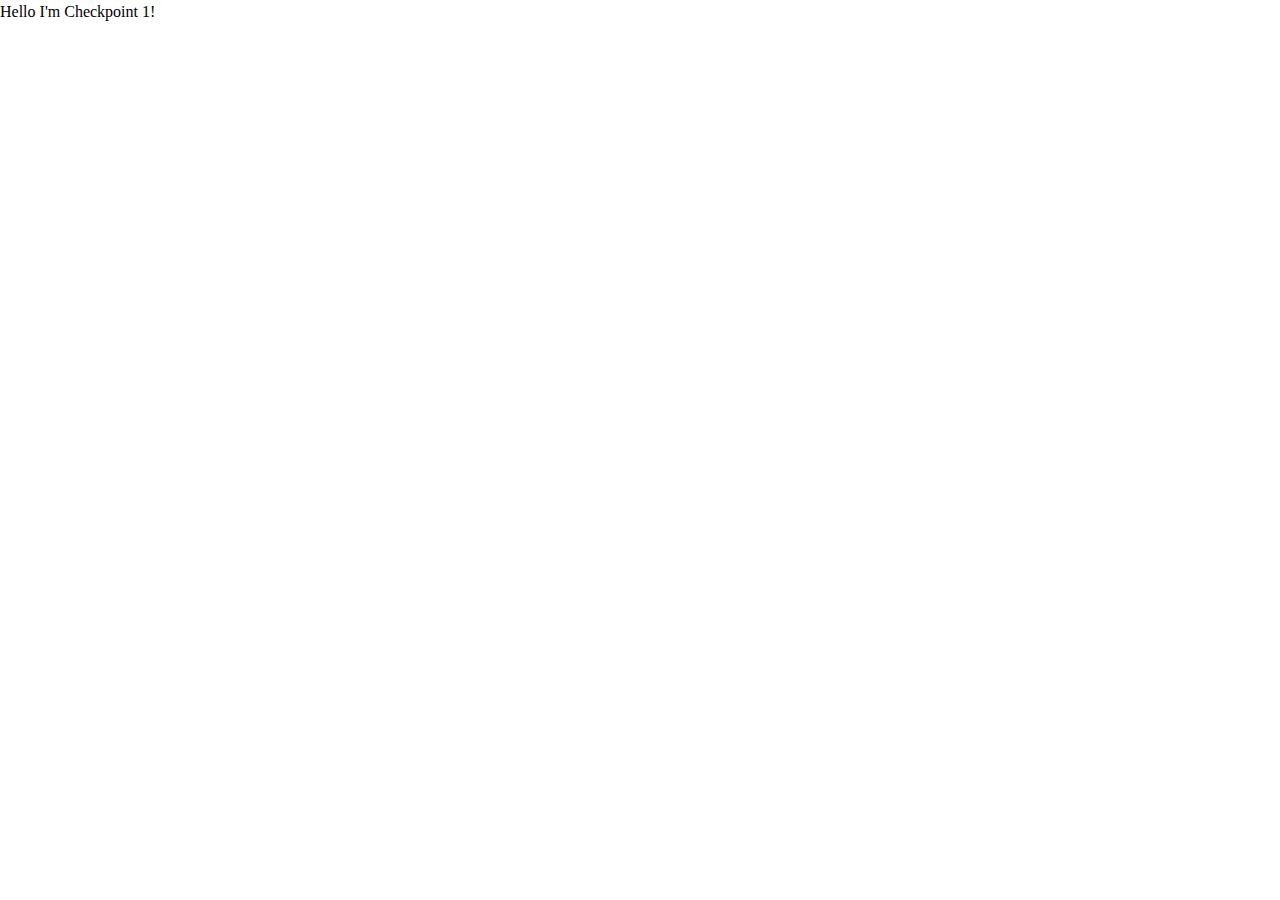
==== about.html @ 351b257d "added adout branch" ====
<!DOCTYPE html>
<html lang="en">
<head>
    <meta charset="UTF-8">
    <meta http-equiv="X-UA-Compatible" content="IE=edge">
    <meta name="viewport" content="width=device-width, initial-scale=1.0">
    <title>Hair Salon Checkpoint</title>
    <link rel="stylesheet" href="./reset.css">
    <link rel="stylesheet" href="./about.css">
</head>
<body>
    Hello I'm Checkpoint 1!
</body>
</html>
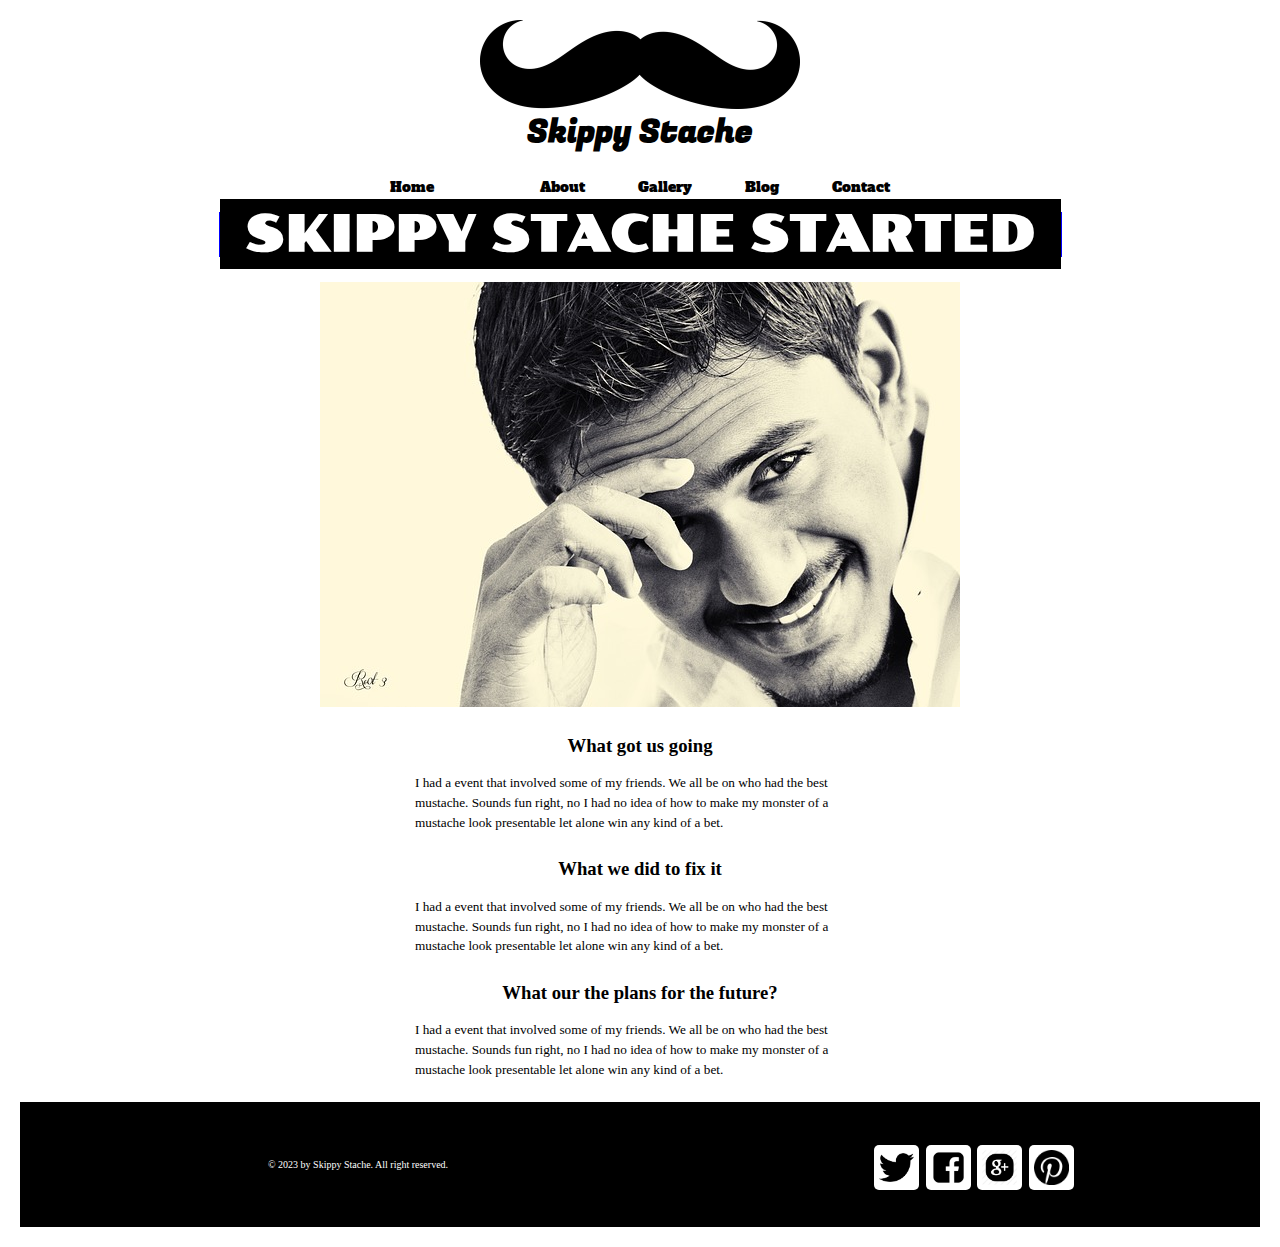
==== commit 0acb058a: "save progress" ====
--- a/about.html
+++ b/about.html
@@ -5,10 +5,84 @@
     <meta http-equiv="X-UA-Compatible" content="IE=edge">
     <meta name="viewport" content="width=device-width, initial-scale=1.0">
     <title>Hair Salon Checkpoint</title>
+    
+    <link rel="preconnect" href="https://fonts.gstatic.com">
+    <link href="https://fonts.googleapis.com/css2?family=Alfa+Slab+One&display=swap" rel="stylesheet">
+    <link rel="preconnect" href="https://fonts.gstatic.com">
+    <link href="https://fonts.googleapis.com/css2?family=Fugaz+One&display=swap" rel="stylesheet">
     <link rel="stylesheet" href="./reset.css">
     <link rel="stylesheet" href="./about.css">
+    <link rel="preconnect" href="https://fonts.gstatic.com">
+<link href="https://fonts.googleapis.com/css2?family=Poller+One&display=swap" rel="stylesheet">
 </head>
 <body>
-    Hello I'm Checkpoint 1!
+    <div class="wrapper">
+            <header>        
+                <div class="heading">
+                    <div class="mustacheSilhouette">
+                        <img src="mustache-712591_640.png" alt="image of a mustache">
+                    </div> 
+                    <div class="companyName"> 
+                        <h1>Skippy Stache</h1>
+                    </div>
+                </div>
+                <nav>
+                    <ul>
+                        <li><a class="navButton" href="index.html">Home</li>
+                        <li><a class="navButton" href="about.html">About</a></li>
+                        <li><a class="navButton" href="gallery.html">Gallery</a></li>
+                        <li><a class="navButton" href="blog.html">Blog</a></li>
+                        <li><a class="navButton" href="contact.html">Contact</a></li>
+                    </ul>
+                </nav>
+            </header>
+            
+            <section class="titleBlock">
+                <div class="title">
+                    <h1><span>SKIPPY STACHE STARTED</span></h1>
+                </div>      
+            </section>
+                <div class="tinkingImage">
+                    <div class="pic">
+                     <img src="./images/manThinking.jpg" alt="Image of guy thinking" width="640px" height="425px">
+                    </div>  
+                </div>
+
+            <section>
+                <article>
+                    <h3>What got us going</h3>
+                    <h5>I had a event that involved some of my friends.  We all be on who had the best mustache.  Sounds fun right, no I had no idea of how to make my monster of a mustache look presentable let alone win any kind of a bet.</h5> 
+                </article>
+            </section>
+            <section>
+                <article>
+                    <h3>What we did to fix it</h3>
+                    <h5>I had a event that involved some of my friends.  We all be on who had the best mustache.  Sounds fun right, no I had no idea of how to make my monster of a mustache look presentable let alone win any kind of a bet.</h5>    
+                </article>
+            </section>
+            <section>
+                <article>
+                    <h3>What our the plans for the future?</h3>
+                    <h5>I had a event that involved some of my friends.  We all be on who had the best mustache.  Sounds fun right, no I had no idea of how to make my monster of a mustache look presentable let alone win any kind of a bet.</h5> 
+                </article>
+            </section>
+            <footer>
+                <div class="copyright">
+                    <p>© 2023 by Skippy Stache. All right reserved.</p>
+                </div>
+                <div class="socialMedia">
+                    <ul >
+                        <li class="socialBox"><a href="socialMedia.html"><img src="twitter.png" alt="twitter"height="35px" width="35px"></li></a>
+                        <li class="socialBox"><a href="socialMedia.html"><img src="facebook.png" alt="twitter"height="35px" width="35px"></li></a>
+                        <li class="socialBox"><a href="socialMedia.html"><img src="googleplus.png" alt="twitter"height="35px" width="35px"></li></a>
+                        <li class="socialBox"><a href="socialMedia.html"><img src="pintrest.png" alt="twitter"height="35px" width="35px"></li></a>
+                    </ul>
+                </div>
+            </footer>
+    </div>
+        
 </body>
-</html>+</html>
+
+<!-- <button>Bood An Appointment</button> -->
+<!-- <li><i class="fab fa-facebook-square"></i></li> -->--- a/about.css
+++ b/about.css
@@ -0,0 +1,148 @@
+.wrapper {
+    /* border: 1px solid black; */
+    height: 100%;
+    width: 100%;
+    padding: 20px;
+}
+
+header {
+    display: flex;
+    /* border: 1px solid red; */
+    flex-direction: column;
+    align-items: center;
+    
+}
+.heading {
+    display: flex;
+    justify-content: center;
+    flex-direction: column;
+}
+
+.mustacheSilhouette {
+    display: flex;
+    justify-content: center;
+    width: 320px;
+
+}
+.companyName {
+    font-family: 'Fugaz One', cursive;
+    display: flex;
+    justify-content: center;
+
+
+}
+ul {
+    font-family: 'Alfa Slab One', cursive;
+    width: 500px;
+    height: auto;
+    display: flex;
+    list-style-type: none;
+    align-items: center;
+    justify-content: space-between;
+    padding: 0;
+    margin-top: 20px;
+    font-size: 14px;
+       
+}
+.navButton {
+    text-decoration: none;
+    color: black;
+}
+
+.titleBlock {
+    display: flex;
+    justify-content: center;
+    flex-wrap: nowrap;
+
+}
+
+.title {
+    border: 1px solid blue;
+    font-family: 'Poller One', cursive;
+    font-size: 25px;
+    display: flex;
+    justify-content: center;
+    align-items: center;
+    height: 45px;
+    /* width: 575px; */
+    color: white;
+}
+h1>span {
+    background-color: black;
+    padding: 5px 25px;
+    
+}
+.thinkingImage {
+    display: flex;
+    justify-content: center;
+    flex-direction: column;
+    width: 650;
+
+}
+.pic {
+    
+    display: flex;
+    justify-content: center;
+    margin-top: 25px;
+    margin-bottom: 25px;
+
+   
+}
+section {
+    display: flex;
+    justify-content: center;
+}
+h5 {
+    font-weight: 400;
+}
+article {
+    display: flex;
+    flex-direction: column;
+    align-items: center;
+    width: 450px;
+}
+
+
+footer {
+    /* border: 1px solid red; */
+    width: 100%;
+    height: 125px;
+    display: flex;
+    align-items: center;
+    background-color: black;
+   
+}
+
+.copyright {
+    /* border: 1px solid yellowgreen; */
+    display: flex;
+    align-items: center;
+    width: 100%;
+    height: 45px;
+    width: auto;
+    margin-left: 20%;
+    font-size: 10px;
+    color: white;
+
+}
+
+.socialMedia {
+    /* border: 1px solid gold; */
+    display: flex;
+    align-items: center;
+    height: 45px;
+    width: 200px;
+    margin-left: auto;
+    margin-right: 15%;
+    color: white;
+}
+.socialBox {
+    display: flex;
+    justify-content: center;
+    align-items: center;
+    /* border: 2px solid blue; */
+    height: 45px;
+    width: 45px;
+    background-color: white;
+    border-radius: 5px;
+}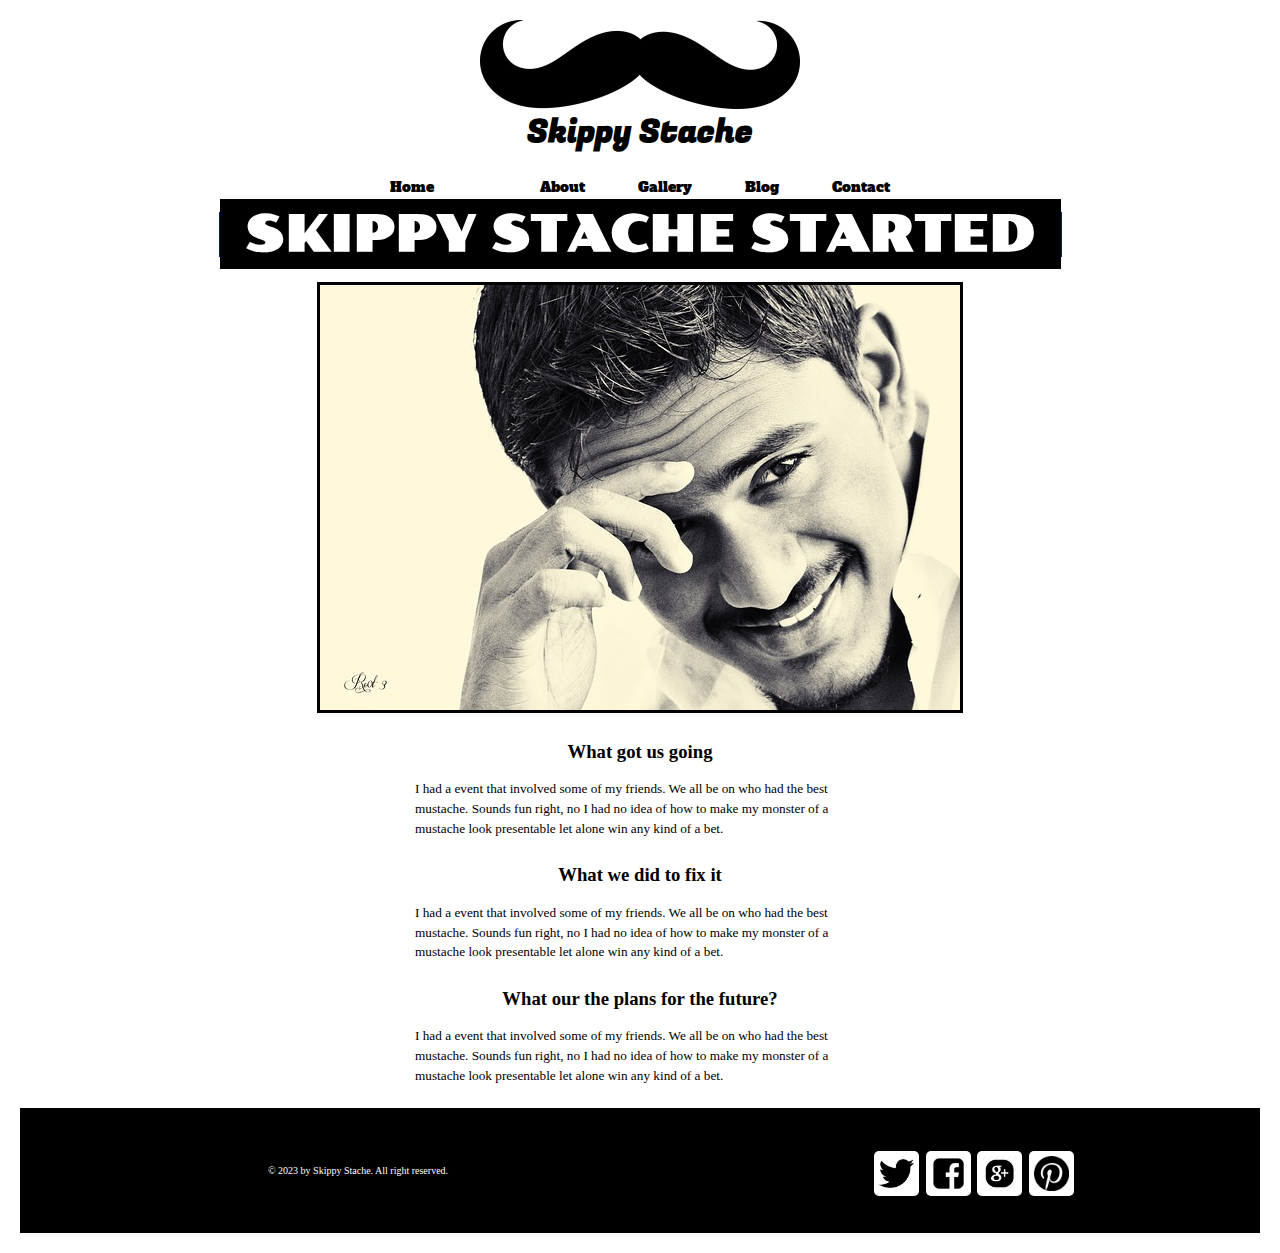
==== commit 3058f52e: "save progress" ====
--- a/about.html
+++ b/about.html
@@ -42,6 +42,7 @@
                     <h1><span>SKIPPY STACHE STARTED</span></h1>
                 </div>      
             </section>
+            <section>
                 <div class="tinkingImage">
                     <div class="pic">
                      <img src="./images/manThinking.jpg" alt="Image of guy thinking" width="640px" height="425px">
--- a/about.css
+++ b/about.css
@@ -80,7 +80,7 @@
 
 }
 .pic {
-    
+    border: 3px solid black;
     display: flex;
     justify-content: center;
     margin-top: 25px;
@@ -91,6 +91,8 @@
 section {
     display: flex;
     justify-content: center;
+    flex-direction: column;
+    align-items: center;
 }
 h5 {
     font-weight: 400;
@@ -98,6 +100,7 @@
 article {
     display: flex;
     flex-direction: column;
+    justify-content: center;
     align-items: center;
     width: 450px;
 }
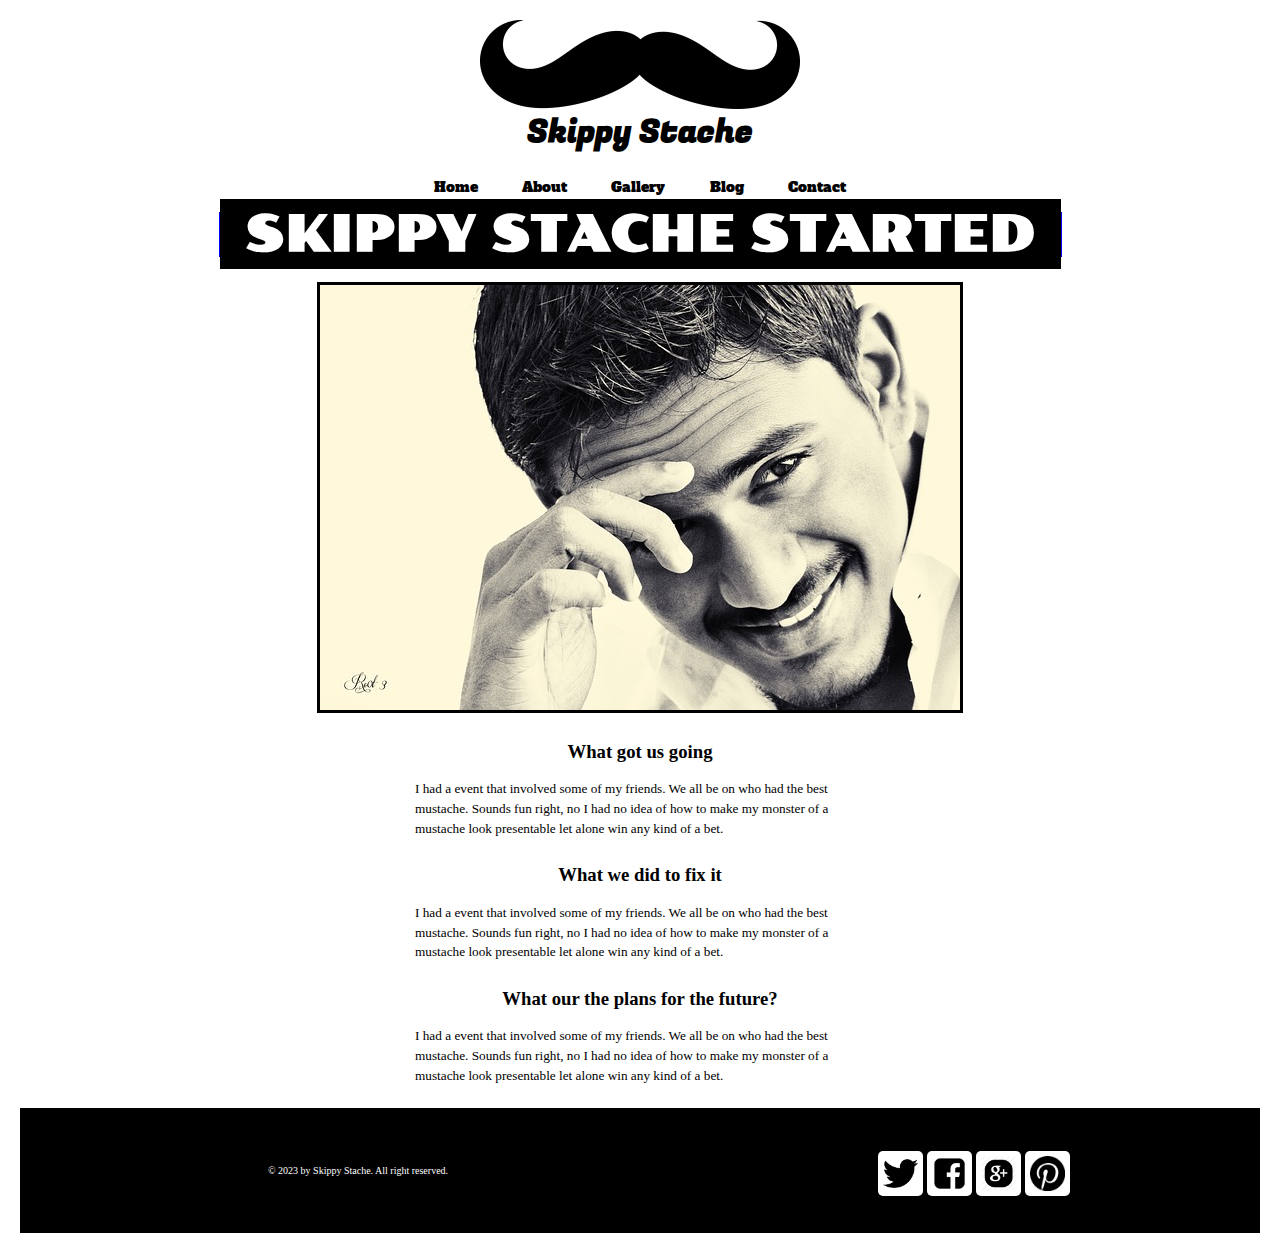
==== commit 528fff62: "save progress4" ====
--- a/about.html
+++ b/about.html
@@ -28,7 +28,7 @@
                 </div>
                 <nav>
                     <ul>
-                        <li><a class="navButton" href="index.html">Home</li>
+                        <li><a class="navButton" href="index.html">Home</a></li>
                         <li><a class="navButton" href="about.html">About</a></li>
                         <li><a class="navButton" href="gallery.html">Gallery</a></li>
                         <li><a class="navButton" href="blog.html">Blog</a></li>
--- a/about.css
+++ b/about.css
@@ -38,7 +38,7 @@
     display: flex;
     list-style-type: none;
     align-items: center;
-    justify-content: space-between;
+    justify-content: space-evenly;
     padding: 0;
     margin-top: 20px;
     font-size: 14px;
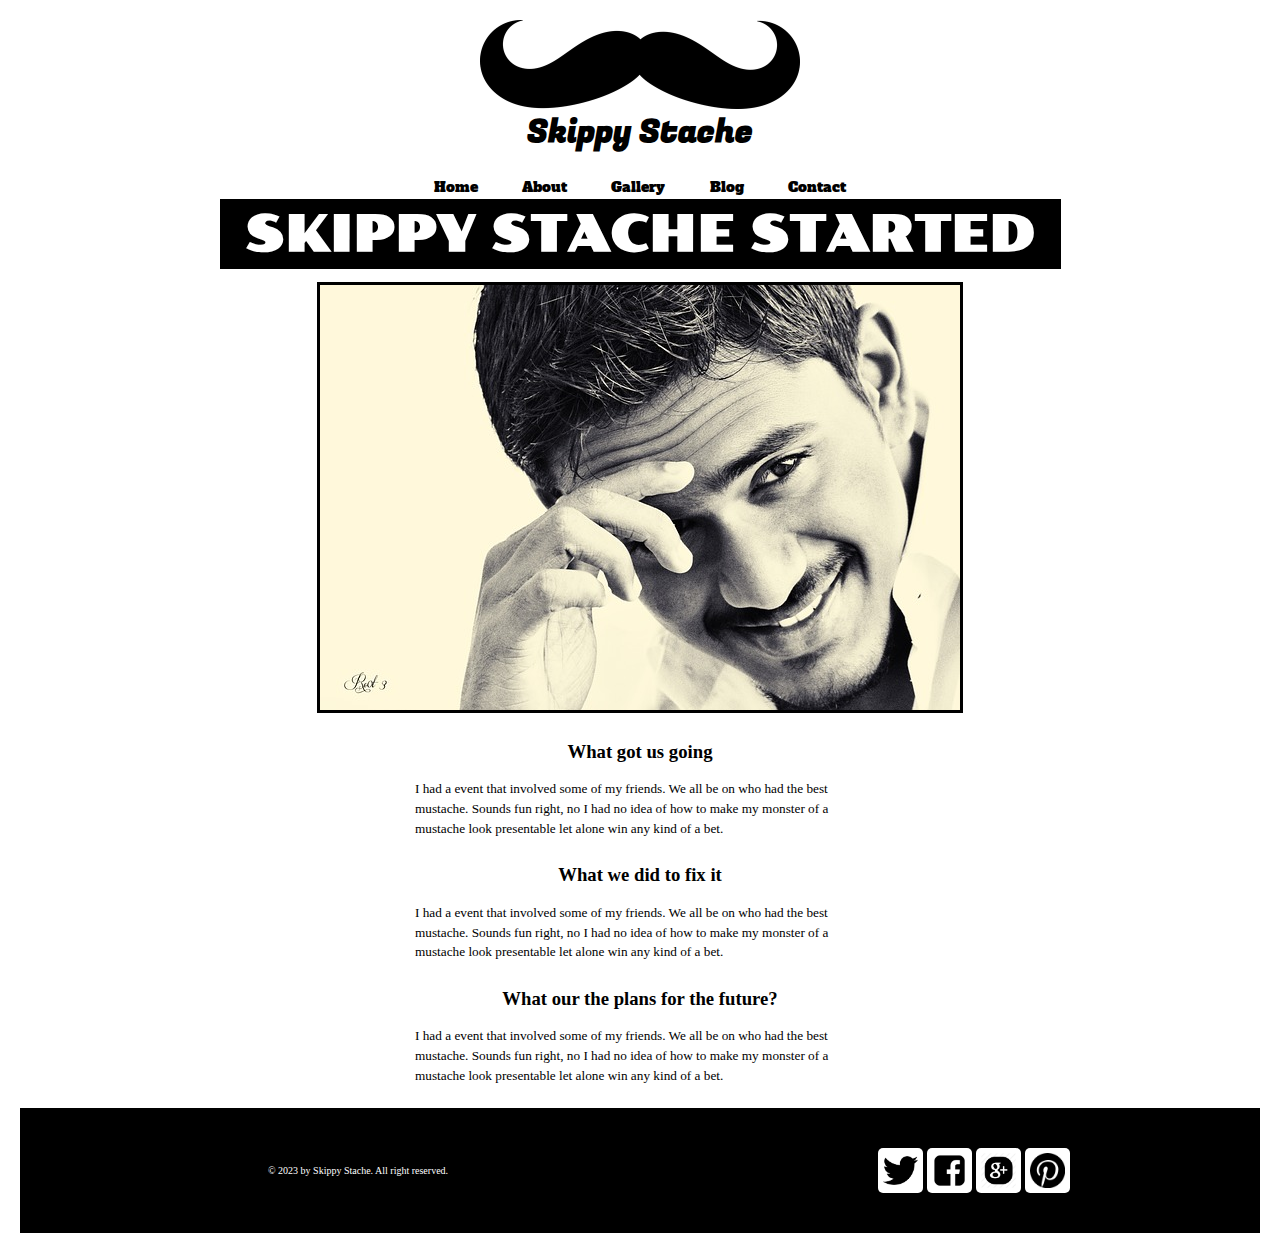
==== commit d3f8d27f: "save progress7" ====
--- a/about.html
+++ b/about.html
@@ -45,7 +45,7 @@
             <section>
                 <div class="tinkingImage">
                     <div class="pic">
-                     <img src="./images/manThinking.jpg" alt="Image of guy thinking" width="640px" height="425px">
+                     <img src="./images/manThinking.jpg" alt="Image of guy thinking" >
                     </div>  
                 </div>
 
@@ -72,7 +72,7 @@
                     <p>© 2023 by Skippy Stache. All right reserved.</p>
                 </div>
                 <div class="socialMedia">
-                    <ul >
+                    <ul class="socialLine">
                         <li class="socialBox"><a href="socialMedia.html"><img src="twitter.png" alt="twitter"height="35px" width="35px"></li></a>
                         <li class="socialBox"><a href="socialMedia.html"><img src="facebook.png" alt="twitter"height="35px" width="35px"></li></a>
                         <li class="socialBox"><a href="socialMedia.html"><img src="googleplus.png" alt="twitter"height="35px" width="35px"></li></a>
--- a/about.css
+++ b/about.css
@@ -57,7 +57,7 @@
 }
 
 .title {
-    border: 1px solid blue;
+    /* border: 1px solid blue; */
     font-family: 'Poller One', cursive;
     font-size: 25px;
     display: flex;
@@ -77,6 +77,7 @@
     justify-content: center;
     flex-direction: column;
     width: 650;
+    max-width: 100%;
 
 }
 .pic {
@@ -148,4 +149,48 @@
     width: 45px;
     background-color: white;
     border-radius: 5px;
-}+}
+
+@media (max-width: 780px) {
+    .title {
+        font-size: 15px;
+    }
+}   
+@media (max-width: 680px) {
+    footer {
+        height: 150px;
+        flex-direction: column;
+    }
+    .socialMedia, .copyright {
+        margin: 0 0 ;
+    }
+    .socialMedia {
+        width: 200px;       
+    }
+    .socialLine {
+        flex-direction: row;
+    }
+}
+   
+
+ @media (max-width: 580px) {
+    .mustacheSilhouette {
+        width: 250px;  
+    }
+    .companyName {
+        font-size: 15px;        
+    }
+    .title {
+        font-size: 10px;
+    }
+    ul {
+        flex-direction: column;
+    }
+    article {
+        width: auto;
+        margin-left: 20px;
+        margin-right: 20px;
+    }
+
+     
+ }